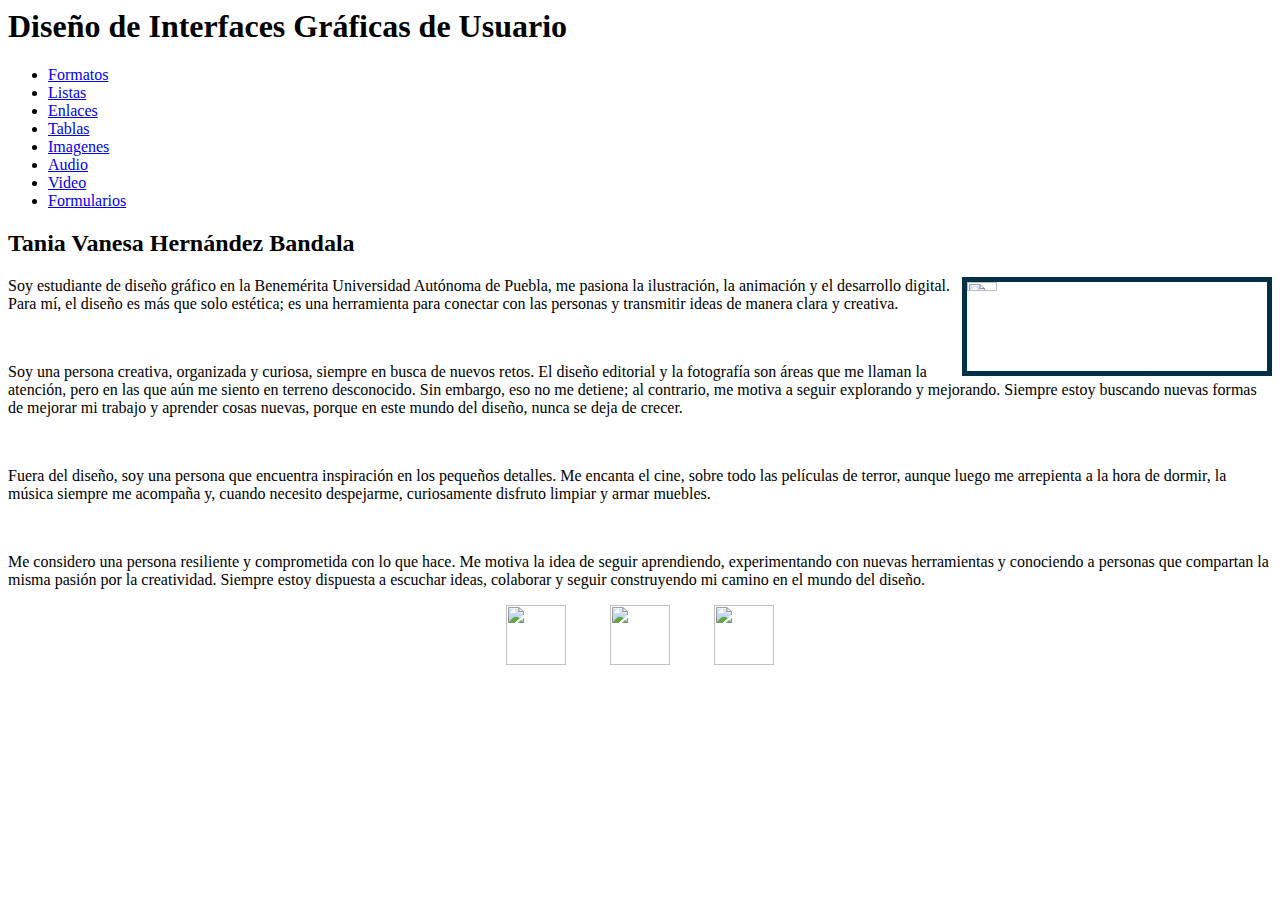
==== index.html @ 0a2f9c88 "Subiendo mi sitio web" ====
<html lang="en">
    <head>
        <meta charset="UTF-8" />
        <title>DIGU-Prácticas en HTML</title>
    
        <link rel="stylesheet" href="../DIGU/css/style.css" type="text/css">
        <style type="text/css">
         p img{
                float: right;
                margin-left: 10px;
                margin-top: 0px;
                margin-bottom: 0px;
                min-width: 300px;
                border:5px solid #023047;
            }
        footer{
               text-align: center;
            }
        footer a{
            width: 20%;
            margin-left: 20px;
            margin-right: 20px;
            }
            
        footer a img {
            width: 60px;
            height: auto;
        }
           
        </style>
    </head>
    
    <body>
        <header>
            <h1>Diseño de Interfaces Gráficas de Usuario</h1>
        </header>
        
        <nav>
            <ul>
               <li><a href="../DIGU/html/Formatos.html">Formatos</a></li>
                <li><a href="../DIGU/html/Listas.html">Listas</a></li>
                <li><a href="../DIGU/html/enlaces.html">Enlaces</a></li>
                <li><a href="../DIGU/html/tablas.html">Tablas</a></li>
                <li><a href="../DIGU/html/imagenes.html">Imagenes</a></li>
                <li><a href="../DIGU/html/audio.html">Audio</a></li>
                <li><a href="../DIGU/html/videos.html">Video</a></li>
                <li><a href="../DIGU/html/formularios.html">Formularios</a></li>
            </ul>
        </nav>
        
        <main>
            <section>
                <h2>Tania Vanesa Hernández Bandala</h2>
                <p><img style="width: 10%" src="../DIGU/img/fotoperfil.jpeg" alt="Foto perfil">Soy estudiante de diseño gráfico en la Benemérita Universidad Autónoma de Puebla, me pasiona la ilustración, la animación y el desarrollo digital.  Para mí, el diseño es más que solo estética; es una herramienta para conectar con las personas y transmitir ideas de manera clara y creativa.</p>
                <br>
                <p>Soy una persona creativa, organizada y curiosa, siempre en busca de nuevos retos. El diseño editorial y la fotografía son áreas que me llaman la atención, pero en las que aún me siento en terreno desconocido. Sin embargo, eso no me detiene; al contrario, me motiva a seguir explorando y mejorando. Siempre estoy buscando nuevas formas de mejorar mi trabajo y aprender cosas nuevas, porque en este mundo del diseño, nunca se deja de crecer.</p>
                <br>
                <p>Fuera del diseño, soy una persona que encuentra inspiración en los pequeños detalles. Me encanta el cine, sobre todo las películas de terror, aunque luego me arrepienta a la hora de dormir, la música siempre me acompaña y, cuando necesito despejarme, curiosamente disfruto limpiar y armar muebles.</p>
                <br>
                <p>Me considero una persona resiliente y comprometida con lo que hace. Me motiva la idea de seguir aprendiendo, experimentando con nuevas herramientas y conociendo a personas que compartan la misma pasión por la creatividad. Siempre estoy dispuesta a escuchar ideas, colaborar y seguir construyendo mi camino en el mundo del diseño.</p>
            </section>
        </main>
        
        <footer>
            <a href="https://www.instagram.com/taniahdzb31/" target="_blank"><img src="../DIGU/img/instagram.png"></a>
            <a href="https://www.facebook.com/javier.camposverdes.3" target="_blank"><img src="../DIGU/img/facebook.png"></a>
            <a href="https://www.behance.net/taniabandala" target="_blank"><img  src="../DIGU/img/behance.png"></a>
        </footer>
    </body>
</html>
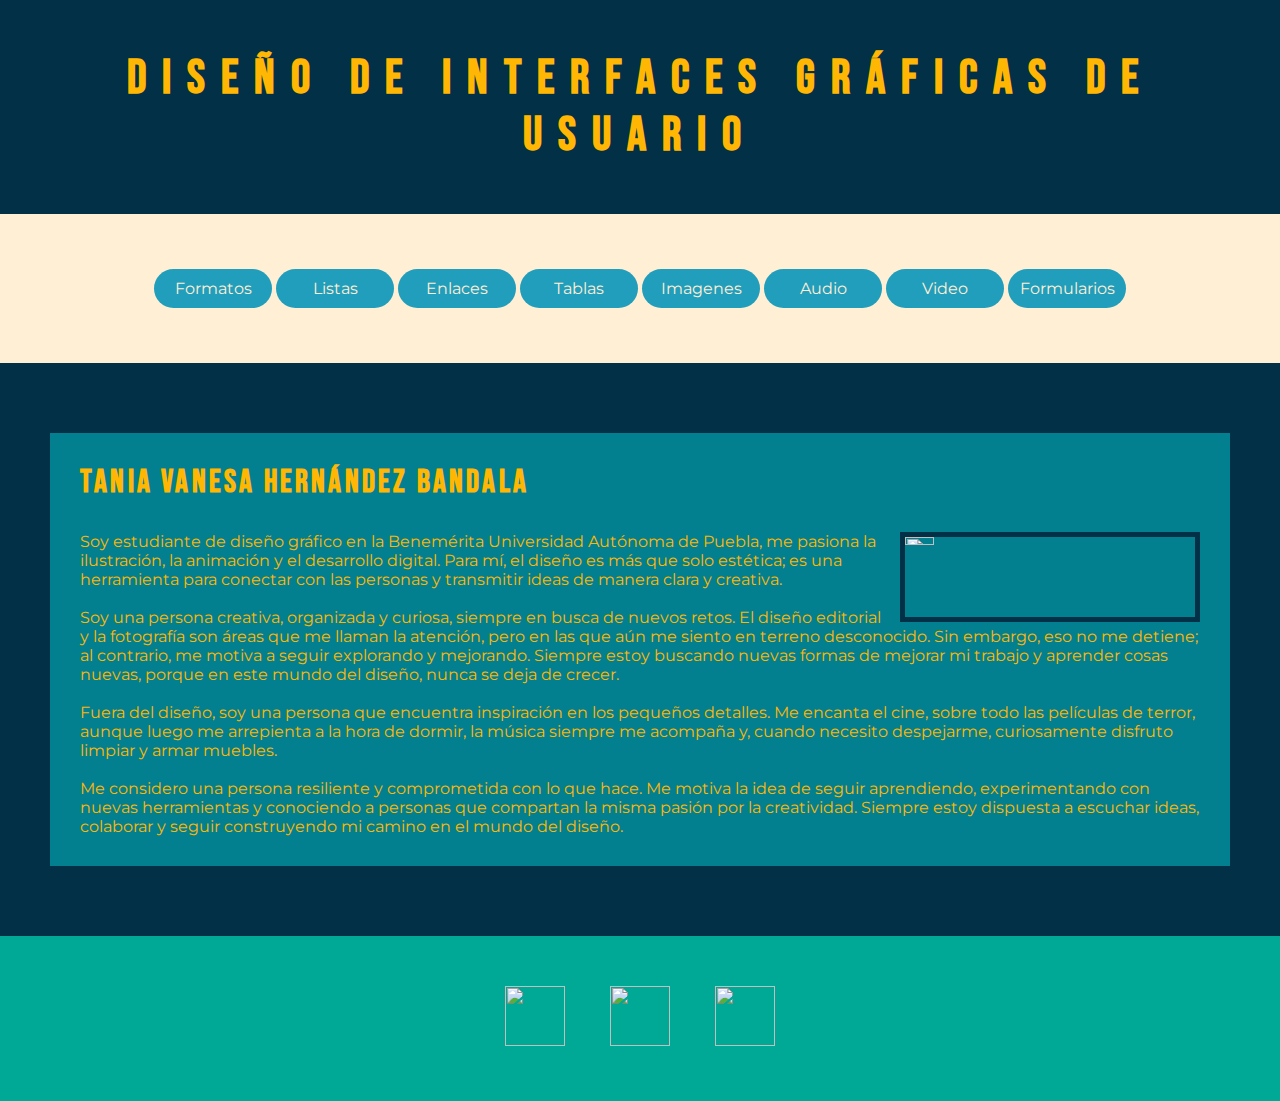
==== commit 1244c290: "Update index.html" ====
--- a/index.html
+++ b/index.html
@@ -3,7 +3,7 @@
         <meta charset="UTF-8" />
         <title>DIGU-Prácticas en HTML</title>
     
-        <link rel="stylesheet" href="../DIGU/css/style.css" type="text/css">
+        <link rel="stylesheet" href="css/style.css" type="text/css">
         <style type="text/css">
          p img{
                 float: right;
@@ -67,4 +67,4 @@
             <a href="https://www.behance.net/taniabandala" target="_blank"><img  src="../DIGU/img/behance.png"></a>
         </footer>
     </body>
-</html>+</html>
--- a/css/style.css
+++ b/css/style.css
@@ -0,0 +1,172 @@
+@import url('https://fonts.googleapis.com/css2?family=Bebas+Neue&family=Coiny&family=Montserrat:ital,wght@0,100..900;1,100..900&family=Young+Serif&display=swap');
+*{
+     padding:0;
+     margin: 0;
+     box-sizing: border-box;
+}
+header, nav, main, footer{
+     background-color: #023047; 
+     color: #ffb703; 
+     width: 100%;
+     margin-left: auto;
+     margin-right: auto;
+     padding: 50px;
+    font-family: "Montserrat", sans-serif;
+}
+header{
+    font-family:  "Bebas Neue", sans-serif;
+    letter-spacing: 1em;
+}
+
+ nav{
+     background-color: papayawhip; 
+     text-align: center;
+ }
+
+ nav ul li{
+     list-style-type: none;
+     display: inline-block;
+     background-color:  #219ebc; 
+     width:10%;
+     padding: 10px;
+     text-align: center;
+     border-radius: 30px;
+     min-width: 100px;
+     margin-bottom: 5px;
+     margin-top: 5px;
+ }
+
+nav ul li a:link, nav ul li a:visited{
+     text-decoration: none;
+     color: papayawhip;
+ }
+
+nav ul li:hover{
+    background-color: #023047;
+}
+
+section{
+    background-color: #028090; 
+     margin-top: 20px;
+     margin-bottom: 20px;
+     padding: 30px;
+     overflow-x: auto;
+}
+
+h2{
+    margin-bottom: 30px;
+    font-family:  "Bebas Neue", sans-serif;
+    font-size: 32px;
+    letter-spacing: .1em;
+}
+
+h1{
+     text-align: center;
+     font-size: 48px;
+}
+
+footer{
+     text-align: center;
+     height: 48px;
+     background-color: #00a896; 
+     font-size: 18px;
+    color: #023047;
+    width: auto;
+    height: auto;
+}
+
+table{
+     margin-left: auto;
+     margin-right: auto;
+     margin-top: 30px;
+     border-spacing: 10px;
+}
+
+#tabla-1{
+     background-color: blanchedalmond; 
+     border: 3px solid red;
+     border-spacing: 10px;
+
+}
+
+#tabla-1 th{
+     font-size: 20px;
+     background-color: navajowhite; 
+     color: yellow;
+
+}
+#tabla-1 th, #tabla-1 td{
+     border: 3px solid blue;
+     padding: 10px;
+}
+
+#tabla-cebra{
+     width: 80%;    
+     margin-left: auto;
+     margin-right: auto;
+     margin-top: 30px;
+     border:
+}
+
+#tabla-cebra th{
+    background-color: aqua; 
+}
+
+#tabla-cebra tbody tr:nth-child(even){
+    background-color: coral;
+}
+
+#tabla-cebra tbody tr:nth-child(odd){
+    background-color: cadetblue; 
+}
+
+#tabla-hover{
+    width: 70%;
+}
+
+#tabla-hover th{
+     background-color: cadetblue; 
+     color: blue;
+}
+
+#tabla-hover td, #tabla-hover th{
+     border-width: 3px;
+     border-color: aquamarine;
+     border-style: solid;
+     padding: 10px;
+}
+
+#tabla-hover tr:hover{
+ background-color: chartreuse;
+ color: black;
+}
+
+
+
+
+
+
+
+
+
+
+
+
+
+
+
+
+
+
+
+
+
+
+
+
+
+
+
+
+
+
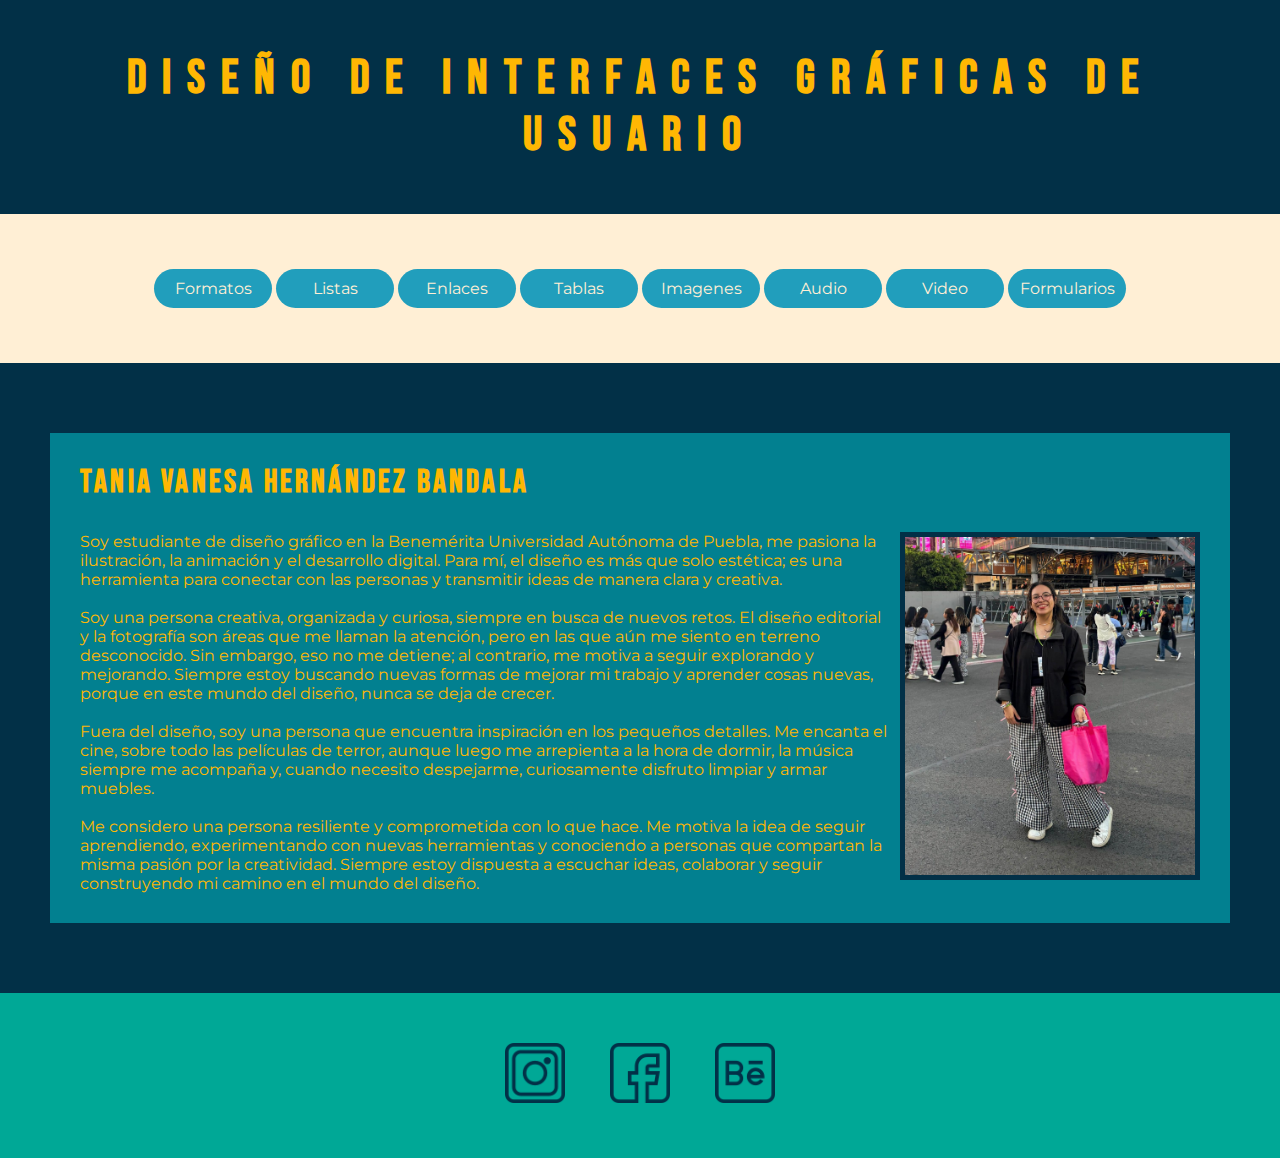
==== commit 1f5f1a28: "Update index.html" ====
--- a/index.html
+++ b/index.html
@@ -37,21 +37,21 @@
         
         <nav>
             <ul>
-               <li><a href="../DIGU/html/Formatos.html">Formatos</a></li>
-                <li><a href="../DIGU/html/Listas.html">Listas</a></li>
-                <li><a href="../DIGU/html/enlaces.html">Enlaces</a></li>
-                <li><a href="../DIGU/html/tablas.html">Tablas</a></li>
-                <li><a href="../DIGU/html/imagenes.html">Imagenes</a></li>
-                <li><a href="../DIGU/html/audio.html">Audio</a></li>
-                <li><a href="../DIGU/html/videos.html">Video</a></li>
-                <li><a href="../DIGU/html/formularios.html">Formularios</a></li>
+               <li><a href="html/Formatos.html">Formatos</a></li>
+                <li><a href="html/Listas.html">Listas</a></li>
+                <li><a href="html/enlaces.html">Enlaces</a></li>
+                <li><a href="html/tablas.html">Tablas</a></li>
+                <li><a href="html/imagenes.html">Imagenes</a></li>
+                <li><a href="html/audio.html">Audio</a></li>
+                <li><a href="html/videos.html">Video</a></li>
+                <li><a href="html/formularios.html">Formularios</a></li>
             </ul>
         </nav>
         
         <main>
             <section>
                 <h2>Tania Vanesa Hernández Bandala</h2>
-                <p><img style="width: 10%" src="../DIGU/img/fotoperfil.jpeg" alt="Foto perfil">Soy estudiante de diseño gráfico en la Benemérita Universidad Autónoma de Puebla, me pasiona la ilustración, la animación y el desarrollo digital.  Para mí, el diseño es más que solo estética; es una herramienta para conectar con las personas y transmitir ideas de manera clara y creativa.</p>
+                <p><img style="width: 10%" src="img/fotoperfil.jpeg" alt="Foto perfil">Soy estudiante de diseño gráfico en la Benemérita Universidad Autónoma de Puebla, me pasiona la ilustración, la animación y el desarrollo digital.  Para mí, el diseño es más que solo estética; es una herramienta para conectar con las personas y transmitir ideas de manera clara y creativa.</p>
                 <br>
                 <p>Soy una persona creativa, organizada y curiosa, siempre en busca de nuevos retos. El diseño editorial y la fotografía son áreas que me llaman la atención, pero en las que aún me siento en terreno desconocido. Sin embargo, eso no me detiene; al contrario, me motiva a seguir explorando y mejorando. Siempre estoy buscando nuevas formas de mejorar mi trabajo y aprender cosas nuevas, porque en este mundo del diseño, nunca se deja de crecer.</p>
                 <br>
@@ -62,9 +62,9 @@
         </main>
         
         <footer>
-            <a href="https://www.instagram.com/taniahdzb31/" target="_blank"><img src="../DIGU/img/instagram.png"></a>
-            <a href="https://www.facebook.com/javier.camposverdes.3" target="_blank"><img src="../DIGU/img/facebook.png"></a>
-            <a href="https://www.behance.net/taniabandala" target="_blank"><img  src="../DIGU/img/behance.png"></a>
+            <a href="https://www.instagram.com/taniahdzb31/" target="_blank"><img src="img/instagram.png"></a>
+            <a href="https://www.facebook.com/javier.camposverdes.3" target="_blank"><img src="img/facebook.png"></a>
+            <a href="https://www.behance.net/taniabandala" target="_blank"><img  src="img/behance.png"></a>
         </footer>
     </body>
 </html>
